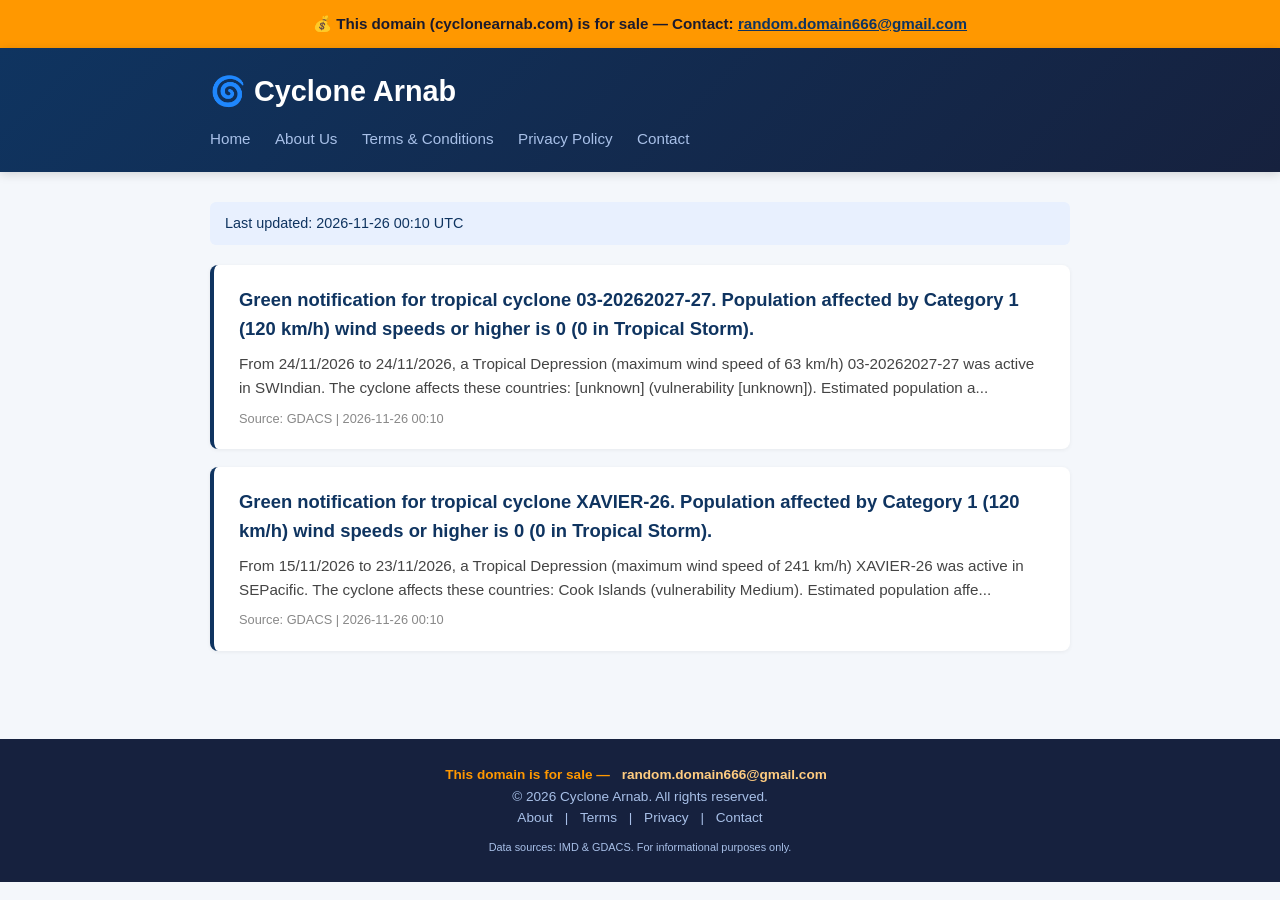
==== index.html @ 3da3ed90 "Auto-update: Thu Nov 26 00:10:37 UTC 2026" ====
<!DOCTYPE html>
<html lang="en">
<head>
<meta charset="UTF-8">
<meta name="viewport" content="width=device-width, initial-scale=1.0">
<title>Cyclone Arnab - Latest Cyclone Warnings & Updates</title>
<meta name="description" content="Real-time cyclone warnings, updates, and news for the Indian Ocean. Auto-updated from IMD and GDACS.">
<link rel="canonical" href="https://cyclonearnab.com/">
<link rel="stylesheet" href="/style.css">
</head>
<body>
<div style="background:#ff9800;color:#1a1a2e;text-align:center;padding:12px 20px;font-weight:600;font-size:0.95em;">
  💰 This domain (cyclonearnab.com) is for sale — Contact:
  <a href="mailto:random.domain666@gmail.com" style="color:#0f3460;text-decoration:underline;">random.domain666@gmail.com</a>
</div>
<header><div class="container"><h1><a href="/">🌀 Cyclone Arnab</a></h1><nav>
  <a href="/">Home</a>
  <a href="/about.html">About Us</a>
  <a href="/terms.html">Terms &amp; Conditions</a>
  <a href="/privacy.html">Privacy Policy</a>
  <a href="/contact.html">Contact</a>
</nav></div></header>
<main><div class="container"><div class="updated">Last updated: 2026-11-26 00:10 UTC</div><div class="card"><h3><a href="http://www.gdacs.org/report.aspx?eventtype=TC&eventid=1001352" target="_blank" rel="noopener">Green notification for tropical cyclone 03-20262027-27. Population affected by Category 1 (120 km/h) wind speeds or higher is 0  (0 in Tropical Storm).</a></h3>
                <p>From 24/11/2026 to 24/11/2026, a Tropical Depression (maximum wind speed of 63 km/h) 03-20262027-27 was active in SWIndian. The cyclone affects these countries: [unknown] (vulnerability [unknown]). Estimated population a...</p><small>Source: GDACS | 2026-11-26 00:10</small></div><div class="card"><h3><a href="http://www.gdacs.org/report.aspx?eventtype=TC&eventid=1001350" target="_blank" rel="noopener">Green notification for tropical cyclone XAVIER-26. Population affected by Category 1 (120 km/h) wind speeds or higher is 0  (0 in Tropical Storm).</a></h3>
                <p>From 15/11/2026 to 23/11/2026, a Tropical Depression (maximum wind speed of 241 km/h) XAVIER-26 was active in SEPacific. The cyclone affects these countries: Cook Islands (vulnerability Medium). Estimated population affe...</p><small>Source: GDACS | 2026-11-26 00:10</small></div></div></main>
<footer><div class="container">
<p style="color:#ff9800;font-weight:600;">This domain is for sale — <a href="mailto:random.domain666@gmail.com" style="color:#ffcc80;">random.domain666@gmail.com</a></p>
<p>&copy; 2026 Cyclone Arnab. All rights reserved.</p>
<p><a href="/about.html">About</a> | <a href="/terms.html">Terms</a> | <a href="/privacy.html">Privacy</a> | <a href="/contact.html">Contact</a></p>
<p style="margin-top:10px;font-size:0.8em;">Data sources: IMD &amp; GDACS. For informational purposes only.</p>
</div></footer>
</body></html>
---- style.css ----
* { margin: 0; padding: 0; box-sizing: border-box; }
body {
  font-family: -apple-system, BlinkMacSystemFont, "Segoe UI", Roboto, sans-serif;
  background: #f4f7fb;
  color: #1a1a2e;
  line-height: 1.6;
}
header {
  background: linear-gradient(135deg, #0f3460, #16213e);
  color: #fff;
  padding: 20px 0;
  box-shadow: 0 2px 10px rgba(0,0,0,0.15);
}
.container { max-width: 900px; margin: 0 auto; padding: 0 20px; }
header h1 { font-size: 1.8em; }
header h1 a { color: #fff; text-decoration: none; }
nav { margin-top: 12px; }
nav a {
  color: #a8c0e8;
  text-decoration: none;
  margin-right: 20px;
  font-size: 0.95em;
}
nav a:hover { color: #fff; text-decoration: underline; }
main { padding: 30px 0; }
.card {
  background: #fff;
  border-radius: 8px;
  padding: 20px 25px;
  margin-bottom: 18px;
  box-shadow: 0 1px 4px rgba(0,0,0,0.06);
  border-left: 4px solid #0f3460;
}
.card h3 { margin-bottom: 8px; font-size: 1.15em; }
.card h3 a { color: #0f3460; text-decoration: none; }
.card h3 a:hover { text-decoration: underline; }
.card p { color: #444; font-size: 0.95em; }
.card small { color: #888; font-size: 0.8em; display: block; margin-top: 8px; }
.updated { background: #e8f0fe; padding: 10px 15px; border-radius: 6px; margin-bottom: 20px; font-size: 0.9em; color: #0f3460; }
footer {
  background: #16213e;
  color: #a8c0e8;
  padding: 25px 0;
  text-align: center;
  font-size: 0.85em;
  margin-top: 40px;
}
footer a { color: #a8c0e8; text-decoration: none; margin: 0 8px; }
footer a:hover { color: #fff; text-decoration: underline; }
.page-content { background: #fff; border-radius: 8px; padding: 30px; box-shadow: 0 1px 4px rgba(0,0,0,0.06); }
.page-content h2 { margin-bottom: 15px; color: #0f3460; }
.page-content h3 { margin: 20px 0 8px; color: #16213e; }
.page-content p, .page-content li { margin-bottom: 10px; color: #333; }
.page-content ul { padding-left: 22px; }
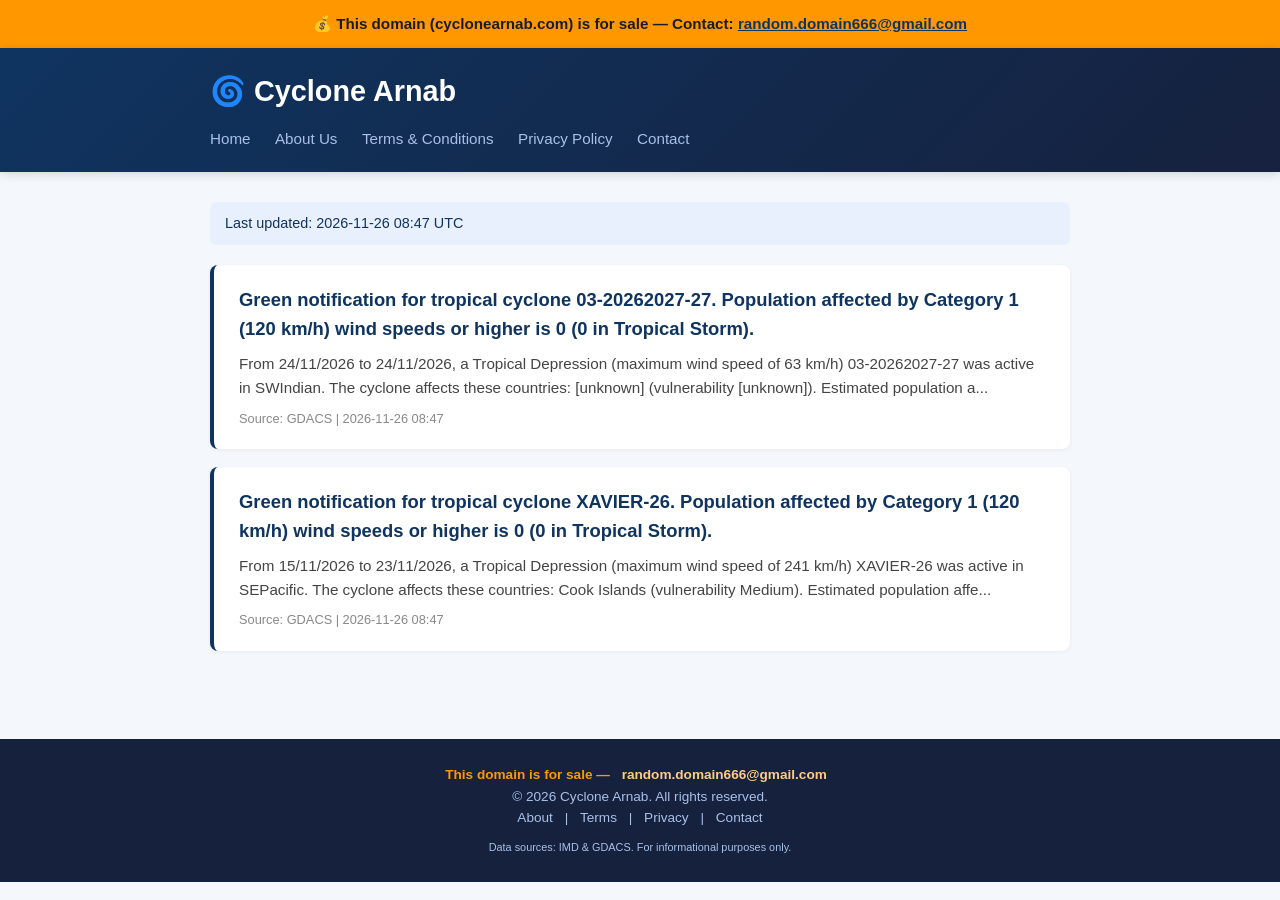
==== commit 14439b33: "Auto-update: Thu Nov 26 08:47:46 UTC 2026" ====
--- a/index.html
+++ b/index.html
@@ -20,9 +20,9 @@
   <a href="/privacy.html">Privacy Policy</a>
   <a href="/contact.html">Contact</a>
 </nav></div></header>
-<main><div class="container"><div class="updated">Last updated: 2026-11-26 00:10 UTC</div><div class="card"><h3><a href="http://www.gdacs.org/report.aspx?eventtype=TC&eventid=1001352" target="_blank" rel="noopener">Green notification for tropical cyclone 03-20262027-27. Population affected by Category 1 (120 km/h) wind speeds or higher is 0  (0 in Tropical Storm).</a></h3>
-                <p>From 24/11/2026 to 24/11/2026, a Tropical Depression (maximum wind speed of 63 km/h) 03-20262027-27 was active in SWIndian. The cyclone affects these countries: [unknown] (vulnerability [unknown]). Estimated population a...</p><small>Source: GDACS | 2026-11-26 00:10</small></div><div class="card"><h3><a href="http://www.gdacs.org/report.aspx?eventtype=TC&eventid=1001350" target="_blank" rel="noopener">Green notification for tropical cyclone XAVIER-26. Population affected by Category 1 (120 km/h) wind speeds or higher is 0  (0 in Tropical Storm).</a></h3>
-                <p>From 15/11/2026 to 23/11/2026, a Tropical Depression (maximum wind speed of 241 km/h) XAVIER-26 was active in SEPacific. The cyclone affects these countries: Cook Islands (vulnerability Medium). Estimated population affe...</p><small>Source: GDACS | 2026-11-26 00:10</small></div></div></main>
+<main><div class="container"><div class="updated">Last updated: 2026-11-26 08:47 UTC</div><div class="card"><h3><a href="http://www.gdacs.org/report.aspx?eventtype=TC&eventid=1001352" target="_blank" rel="noopener">Green notification for tropical cyclone 03-20262027-27. Population affected by Category 1 (120 km/h) wind speeds or higher is 0  (0 in Tropical Storm).</a></h3>
+                <p>From 24/11/2026 to 24/11/2026, a Tropical Depression (maximum wind speed of 63 km/h) 03-20262027-27 was active in SWIndian. The cyclone affects these countries: [unknown] (vulnerability [unknown]). Estimated population a...</p><small>Source: GDACS | 2026-11-26 08:47</small></div><div class="card"><h3><a href="http://www.gdacs.org/report.aspx?eventtype=TC&eventid=1001350" target="_blank" rel="noopener">Green notification for tropical cyclone XAVIER-26. Population affected by Category 1 (120 km/h) wind speeds or higher is 0  (0 in Tropical Storm).</a></h3>
+                <p>From 15/11/2026 to 23/11/2026, a Tropical Depression (maximum wind speed of 241 km/h) XAVIER-26 was active in SEPacific. The cyclone affects these countries: Cook Islands (vulnerability Medium). Estimated population affe...</p><small>Source: GDACS | 2026-11-26 08:47</small></div></div></main>
 <footer><div class="container">
 <p style="color:#ff9800;font-weight:600;">This domain is for sale — <a href="mailto:random.domain666@gmail.com" style="color:#ffcc80;">random.domain666@gmail.com</a></p>
 <p>&copy; 2026 Cyclone Arnab. All rights reserved.</p>
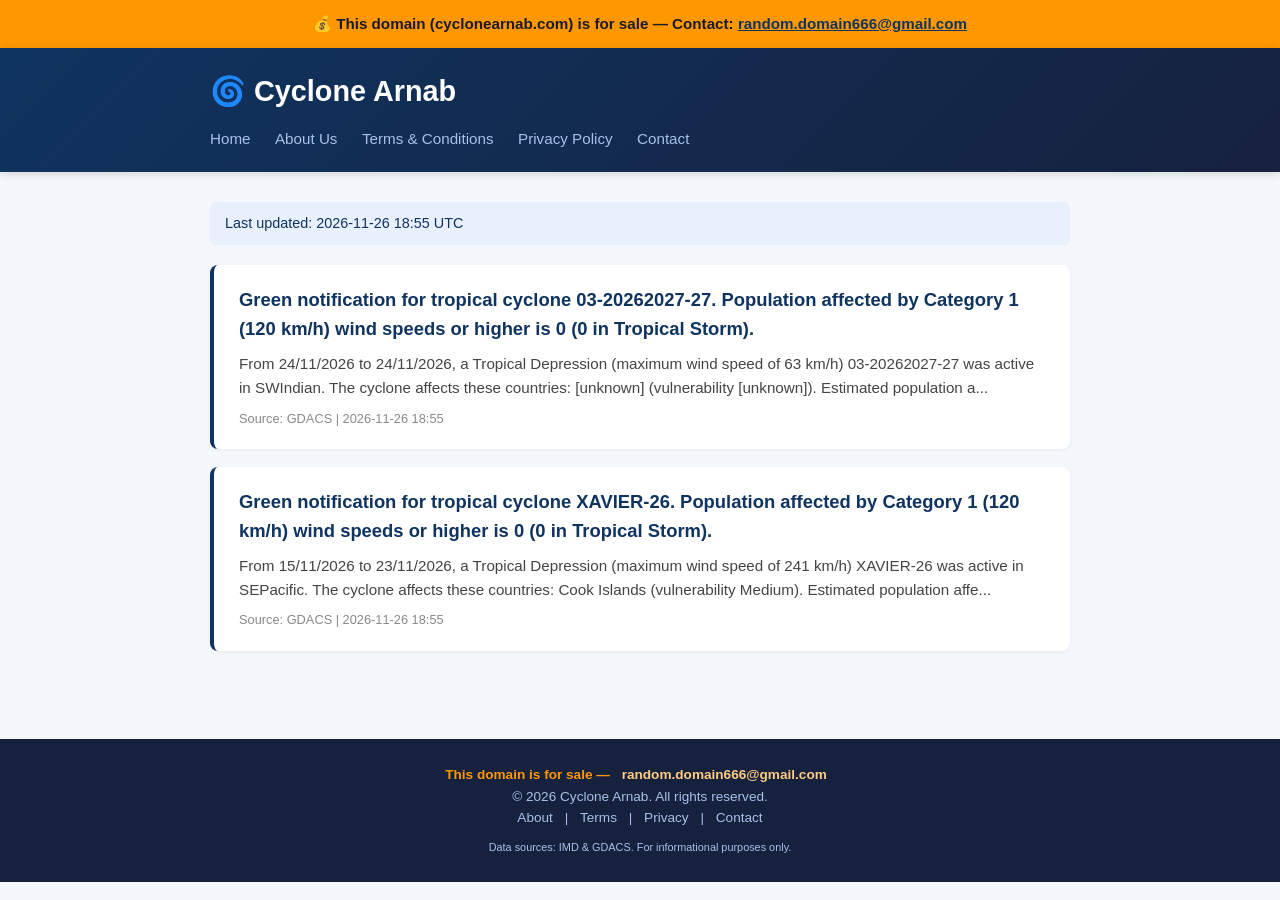
==== commit ee72f519: "Auto-update: Thu Nov 26 18:55:11 UTC 2026" ====
--- a/index.html
+++ b/index.html
@@ -20,9 +20,9 @@
   <a href="/privacy.html">Privacy Policy</a>
   <a href="/contact.html">Contact</a>
 </nav></div></header>
-<main><div class="container"><div class="updated">Last updated: 2026-11-26 08:47 UTC</div><div class="card"><h3><a href="http://www.gdacs.org/report.aspx?eventtype=TC&eventid=1001352" target="_blank" rel="noopener">Green notification for tropical cyclone 03-20262027-27. Population affected by Category 1 (120 km/h) wind speeds or higher is 0  (0 in Tropical Storm).</a></h3>
-                <p>From 24/11/2026 to 24/11/2026, a Tropical Depression (maximum wind speed of 63 km/h) 03-20262027-27 was active in SWIndian. The cyclone affects these countries: [unknown] (vulnerability [unknown]). Estimated population a...</p><small>Source: GDACS | 2026-11-26 08:47</small></div><div class="card"><h3><a href="http://www.gdacs.org/report.aspx?eventtype=TC&eventid=1001350" target="_blank" rel="noopener">Green notification for tropical cyclone XAVIER-26. Population affected by Category 1 (120 km/h) wind speeds or higher is 0  (0 in Tropical Storm).</a></h3>
-                <p>From 15/11/2026 to 23/11/2026, a Tropical Depression (maximum wind speed of 241 km/h) XAVIER-26 was active in SEPacific. The cyclone affects these countries: Cook Islands (vulnerability Medium). Estimated population affe...</p><small>Source: GDACS | 2026-11-26 08:47</small></div></div></main>
+<main><div class="container"><div class="updated">Last updated: 2026-11-26 18:55 UTC</div><div class="card"><h3><a href="http://www.gdacs.org/report.aspx?eventtype=TC&eventid=1001352" target="_blank" rel="noopener">Green notification for tropical cyclone 03-20262027-27. Population affected by Category 1 (120 km/h) wind speeds or higher is 0  (0 in Tropical Storm).</a></h3>
+                <p>From 24/11/2026 to 24/11/2026, a Tropical Depression (maximum wind speed of 63 km/h) 03-20262027-27 was active in SWIndian. The cyclone affects these countries: [unknown] (vulnerability [unknown]). Estimated population a...</p><small>Source: GDACS | 2026-11-26 18:55</small></div><div class="card"><h3><a href="http://www.gdacs.org/report.aspx?eventtype=TC&eventid=1001350" target="_blank" rel="noopener">Green notification for tropical cyclone XAVIER-26. Population affected by Category 1 (120 km/h) wind speeds or higher is 0  (0 in Tropical Storm).</a></h3>
+                <p>From 15/11/2026 to 23/11/2026, a Tropical Depression (maximum wind speed of 241 km/h) XAVIER-26 was active in SEPacific. The cyclone affects these countries: Cook Islands (vulnerability Medium). Estimated population affe...</p><small>Source: GDACS | 2026-11-26 18:55</small></div></div></main>
 <footer><div class="container">
 <p style="color:#ff9800;font-weight:600;">This domain is for sale — <a href="mailto:random.domain666@gmail.com" style="color:#ffcc80;">random.domain666@gmail.com</a></p>
 <p>&copy; 2026 Cyclone Arnab. All rights reserved.</p>
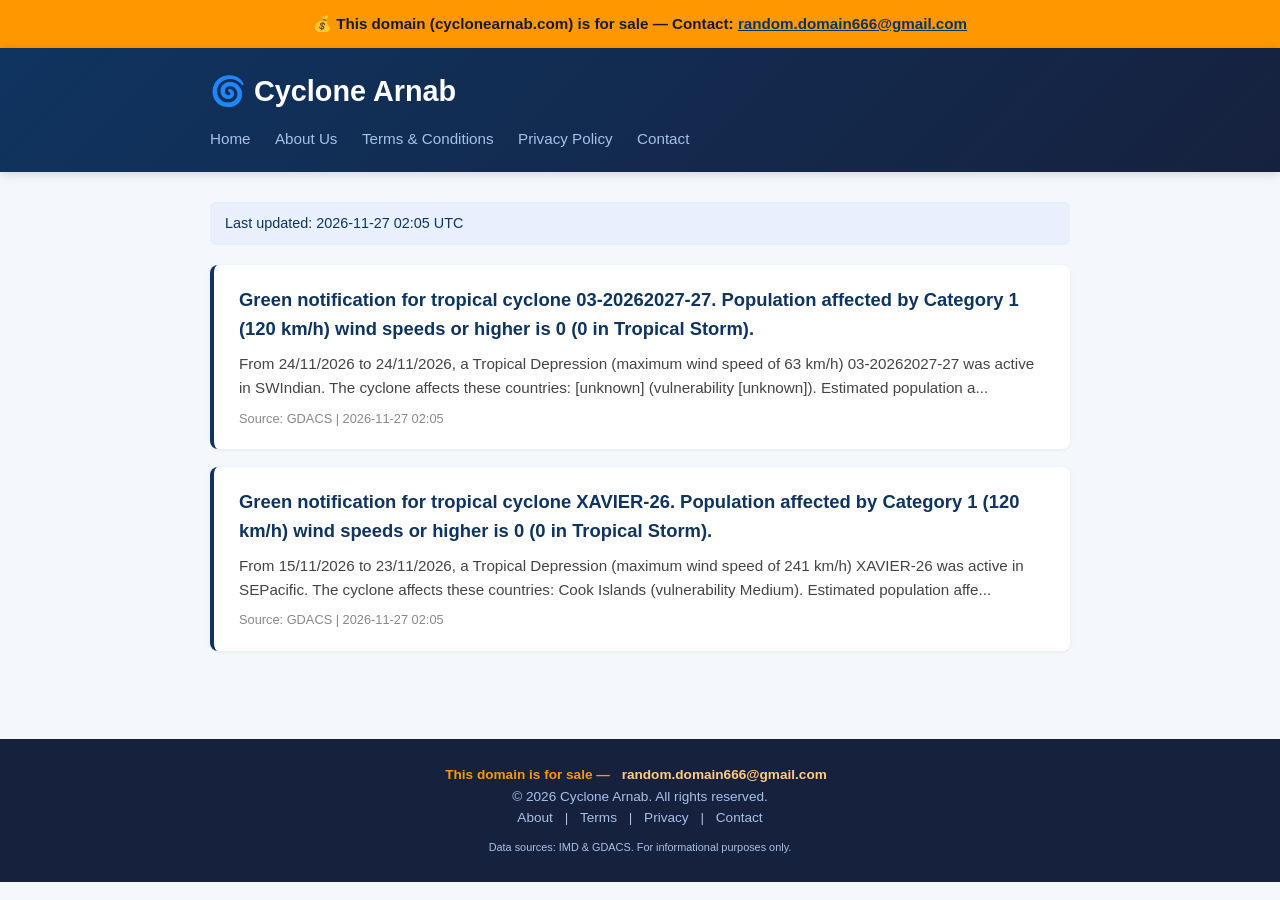
==== commit a7b42c9e: "Auto-update: Fri Nov 27 02:05:59 UTC 2026" ====
--- a/index.html
+++ b/index.html
@@ -20,9 +20,9 @@
   <a href="/privacy.html">Privacy Policy</a>
   <a href="/contact.html">Contact</a>
 </nav></div></header>
-<main><div class="container"><div class="updated">Last updated: 2026-11-26 18:55 UTC</div><div class="card"><h3><a href="http://www.gdacs.org/report.aspx?eventtype=TC&eventid=1001352" target="_blank" rel="noopener">Green notification for tropical cyclone 03-20262027-27. Population affected by Category 1 (120 km/h) wind speeds or higher is 0  (0 in Tropical Storm).</a></h3>
-                <p>From 24/11/2026 to 24/11/2026, a Tropical Depression (maximum wind speed of 63 km/h) 03-20262027-27 was active in SWIndian. The cyclone affects these countries: [unknown] (vulnerability [unknown]). Estimated population a...</p><small>Source: GDACS | 2026-11-26 18:55</small></div><div class="card"><h3><a href="http://www.gdacs.org/report.aspx?eventtype=TC&eventid=1001350" target="_blank" rel="noopener">Green notification for tropical cyclone XAVIER-26. Population affected by Category 1 (120 km/h) wind speeds or higher is 0  (0 in Tropical Storm).</a></h3>
-                <p>From 15/11/2026 to 23/11/2026, a Tropical Depression (maximum wind speed of 241 km/h) XAVIER-26 was active in SEPacific. The cyclone affects these countries: Cook Islands (vulnerability Medium). Estimated population affe...</p><small>Source: GDACS | 2026-11-26 18:55</small></div></div></main>
+<main><div class="container"><div class="updated">Last updated: 2026-11-27 02:05 UTC</div><div class="card"><h3><a href="http://www.gdacs.org/report.aspx?eventtype=TC&eventid=1001352" target="_blank" rel="noopener">Green notification for tropical cyclone 03-20262027-27. Population affected by Category 1 (120 km/h) wind speeds or higher is 0  (0 in Tropical Storm).</a></h3>
+                <p>From 24/11/2026 to 24/11/2026, a Tropical Depression (maximum wind speed of 63 km/h) 03-20262027-27 was active in SWIndian. The cyclone affects these countries: [unknown] (vulnerability [unknown]). Estimated population a...</p><small>Source: GDACS | 2026-11-27 02:05</small></div><div class="card"><h3><a href="http://www.gdacs.org/report.aspx?eventtype=TC&eventid=1001350" target="_blank" rel="noopener">Green notification for tropical cyclone XAVIER-26. Population affected by Category 1 (120 km/h) wind speeds or higher is 0  (0 in Tropical Storm).</a></h3>
+                <p>From 15/11/2026 to 23/11/2026, a Tropical Depression (maximum wind speed of 241 km/h) XAVIER-26 was active in SEPacific. The cyclone affects these countries: Cook Islands (vulnerability Medium). Estimated population affe...</p><small>Source: GDACS | 2026-11-27 02:05</small></div></div></main>
 <footer><div class="container">
 <p style="color:#ff9800;font-weight:600;">This domain is for sale — <a href="mailto:random.domain666@gmail.com" style="color:#ffcc80;">random.domain666@gmail.com</a></p>
 <p>&copy; 2026 Cyclone Arnab. All rights reserved.</p>
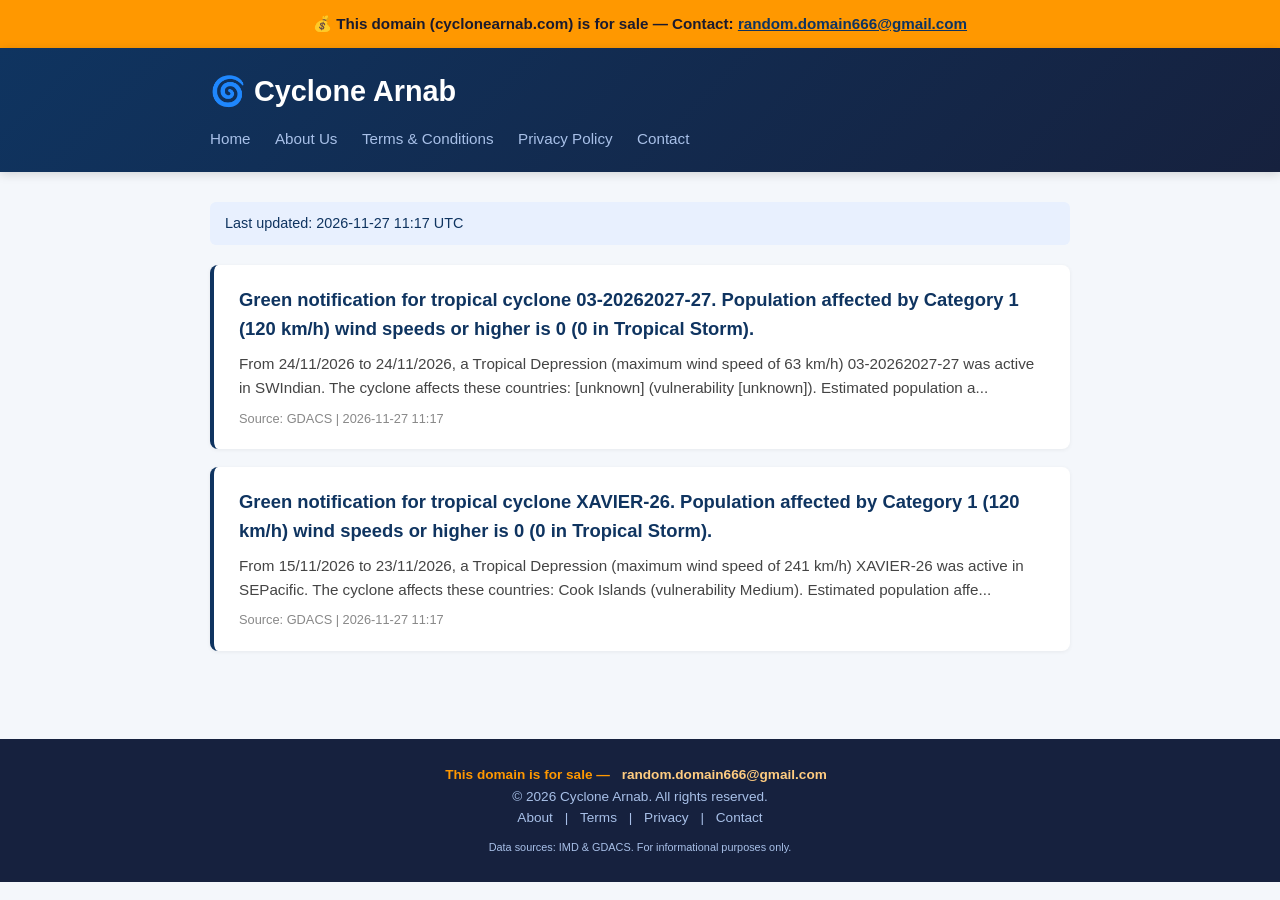
==== commit a6cb0bc5: "Auto-update: Fri Nov 27 11:17:25 UTC 2026" ====
--- a/index.html
+++ b/index.html
@@ -20,9 +20,9 @@
   <a href="/privacy.html">Privacy Policy</a>
   <a href="/contact.html">Contact</a>
 </nav></div></header>
-<main><div class="container"><div class="updated">Last updated: 2026-11-27 02:05 UTC</div><div class="card"><h3><a href="http://www.gdacs.org/report.aspx?eventtype=TC&eventid=1001352" target="_blank" rel="noopener">Green notification for tropical cyclone 03-20262027-27. Population affected by Category 1 (120 km/h) wind speeds or higher is 0  (0 in Tropical Storm).</a></h3>
-                <p>From 24/11/2026 to 24/11/2026, a Tropical Depression (maximum wind speed of 63 km/h) 03-20262027-27 was active in SWIndian. The cyclone affects these countries: [unknown] (vulnerability [unknown]). Estimated population a...</p><small>Source: GDACS | 2026-11-27 02:05</small></div><div class="card"><h3><a href="http://www.gdacs.org/report.aspx?eventtype=TC&eventid=1001350" target="_blank" rel="noopener">Green notification for tropical cyclone XAVIER-26. Population affected by Category 1 (120 km/h) wind speeds or higher is 0  (0 in Tropical Storm).</a></h3>
-                <p>From 15/11/2026 to 23/11/2026, a Tropical Depression (maximum wind speed of 241 km/h) XAVIER-26 was active in SEPacific. The cyclone affects these countries: Cook Islands (vulnerability Medium). Estimated population affe...</p><small>Source: GDACS | 2026-11-27 02:05</small></div></div></main>
+<main><div class="container"><div class="updated">Last updated: 2026-11-27 11:17 UTC</div><div class="card"><h3><a href="http://www.gdacs.org/report.aspx?eventtype=TC&eventid=1001352" target="_blank" rel="noopener">Green notification for tropical cyclone 03-20262027-27. Population affected by Category 1 (120 km/h) wind speeds or higher is 0  (0 in Tropical Storm).</a></h3>
+                <p>From 24/11/2026 to 24/11/2026, a Tropical Depression (maximum wind speed of 63 km/h) 03-20262027-27 was active in SWIndian. The cyclone affects these countries: [unknown] (vulnerability [unknown]). Estimated population a...</p><small>Source: GDACS | 2026-11-27 11:17</small></div><div class="card"><h3><a href="http://www.gdacs.org/report.aspx?eventtype=TC&eventid=1001350" target="_blank" rel="noopener">Green notification for tropical cyclone XAVIER-26. Population affected by Category 1 (120 km/h) wind speeds or higher is 0  (0 in Tropical Storm).</a></h3>
+                <p>From 15/11/2026 to 23/11/2026, a Tropical Depression (maximum wind speed of 241 km/h) XAVIER-26 was active in SEPacific. The cyclone affects these countries: Cook Islands (vulnerability Medium). Estimated population affe...</p><small>Source: GDACS | 2026-11-27 11:17</small></div></div></main>
 <footer><div class="container">
 <p style="color:#ff9800;font-weight:600;">This domain is for sale — <a href="mailto:random.domain666@gmail.com" style="color:#ffcc80;">random.domain666@gmail.com</a></p>
 <p>&copy; 2026 Cyclone Arnab. All rights reserved.</p>
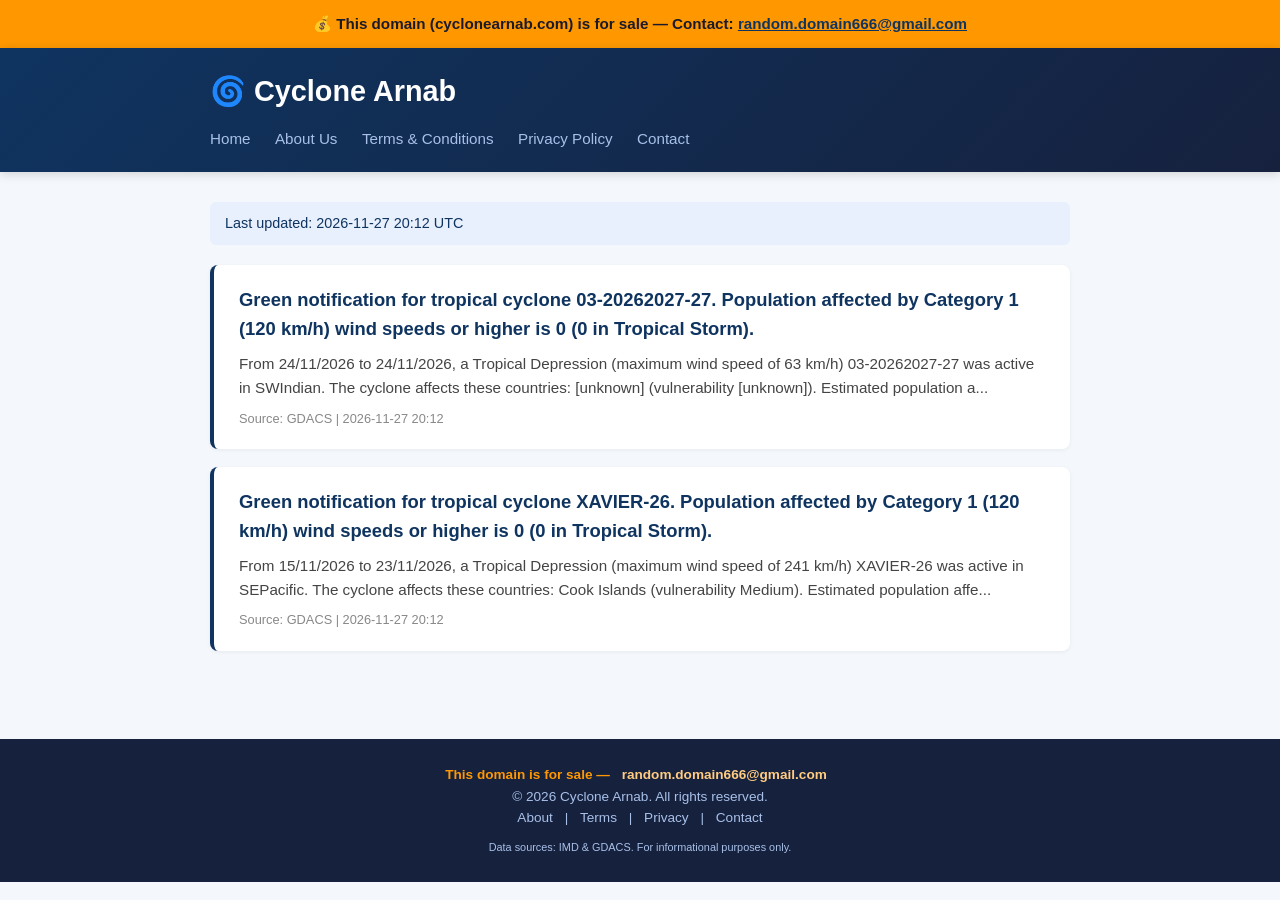
==== commit b6e6f1fa: "Auto-update: Fri Nov 27 20:12:07 UTC 2026" ====
--- a/index.html
+++ b/index.html
@@ -20,9 +20,9 @@
   <a href="/privacy.html">Privacy Policy</a>
   <a href="/contact.html">Contact</a>
 </nav></div></header>
-<main><div class="container"><div class="updated">Last updated: 2026-11-27 11:17 UTC</div><div class="card"><h3><a href="http://www.gdacs.org/report.aspx?eventtype=TC&eventid=1001352" target="_blank" rel="noopener">Green notification for tropical cyclone 03-20262027-27. Population affected by Category 1 (120 km/h) wind speeds or higher is 0  (0 in Tropical Storm).</a></h3>
-                <p>From 24/11/2026 to 24/11/2026, a Tropical Depression (maximum wind speed of 63 km/h) 03-20262027-27 was active in SWIndian. The cyclone affects these countries: [unknown] (vulnerability [unknown]). Estimated population a...</p><small>Source: GDACS | 2026-11-27 11:17</small></div><div class="card"><h3><a href="http://www.gdacs.org/report.aspx?eventtype=TC&eventid=1001350" target="_blank" rel="noopener">Green notification for tropical cyclone XAVIER-26. Population affected by Category 1 (120 km/h) wind speeds or higher is 0  (0 in Tropical Storm).</a></h3>
-                <p>From 15/11/2026 to 23/11/2026, a Tropical Depression (maximum wind speed of 241 km/h) XAVIER-26 was active in SEPacific. The cyclone affects these countries: Cook Islands (vulnerability Medium). Estimated population affe...</p><small>Source: GDACS | 2026-11-27 11:17</small></div></div></main>
+<main><div class="container"><div class="updated">Last updated: 2026-11-27 20:12 UTC</div><div class="card"><h3><a href="http://www.gdacs.org/report.aspx?eventtype=TC&eventid=1001352" target="_blank" rel="noopener">Green notification for tropical cyclone 03-20262027-27. Population affected by Category 1 (120 km/h) wind speeds or higher is 0  (0 in Tropical Storm).</a></h3>
+                <p>From 24/11/2026 to 24/11/2026, a Tropical Depression (maximum wind speed of 63 km/h) 03-20262027-27 was active in SWIndian. The cyclone affects these countries: [unknown] (vulnerability [unknown]). Estimated population a...</p><small>Source: GDACS | 2026-11-27 20:12</small></div><div class="card"><h3><a href="http://www.gdacs.org/report.aspx?eventtype=TC&eventid=1001350" target="_blank" rel="noopener">Green notification for tropical cyclone XAVIER-26. Population affected by Category 1 (120 km/h) wind speeds or higher is 0  (0 in Tropical Storm).</a></h3>
+                <p>From 15/11/2026 to 23/11/2026, a Tropical Depression (maximum wind speed of 241 km/h) XAVIER-26 was active in SEPacific. The cyclone affects these countries: Cook Islands (vulnerability Medium). Estimated population affe...</p><small>Source: GDACS | 2026-11-27 20:12</small></div></div></main>
 <footer><div class="container">
 <p style="color:#ff9800;font-weight:600;">This domain is for sale — <a href="mailto:random.domain666@gmail.com" style="color:#ffcc80;">random.domain666@gmail.com</a></p>
 <p>&copy; 2026 Cyclone Arnab. All rights reserved.</p>
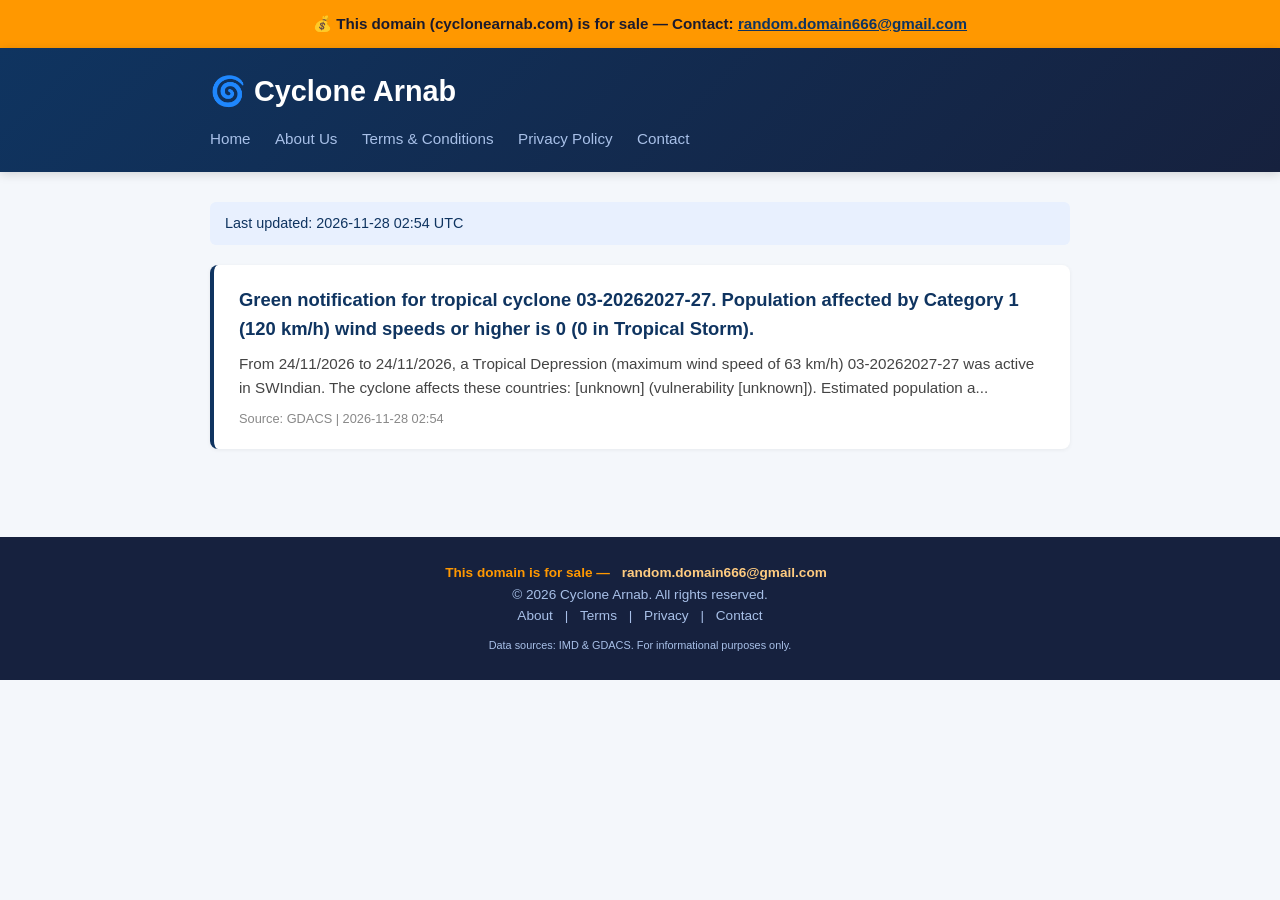
==== commit cd04c24c: "Auto-update: Sat Nov 28 02:54:33 UTC 2026" ====
--- a/index.html
+++ b/index.html
@@ -20,9 +20,8 @@
   <a href="/privacy.html">Privacy Policy</a>
   <a href="/contact.html">Contact</a>
 </nav></div></header>
-<main><div class="container"><div class="updated">Last updated: 2026-11-27 20:12 UTC</div><div class="card"><h3><a href="http://www.gdacs.org/report.aspx?eventtype=TC&eventid=1001352" target="_blank" rel="noopener">Green notification for tropical cyclone 03-20262027-27. Population affected by Category 1 (120 km/h) wind speeds or higher is 0  (0 in Tropical Storm).</a></h3>
-                <p>From 24/11/2026 to 24/11/2026, a Tropical Depression (maximum wind speed of 63 km/h) 03-20262027-27 was active in SWIndian. The cyclone affects these countries: [unknown] (vulnerability [unknown]). Estimated population a...</p><small>Source: GDACS | 2026-11-27 20:12</small></div><div class="card"><h3><a href="http://www.gdacs.org/report.aspx?eventtype=TC&eventid=1001350" target="_blank" rel="noopener">Green notification for tropical cyclone XAVIER-26. Population affected by Category 1 (120 km/h) wind speeds or higher is 0  (0 in Tropical Storm).</a></h3>
-                <p>From 15/11/2026 to 23/11/2026, a Tropical Depression (maximum wind speed of 241 km/h) XAVIER-26 was active in SEPacific. The cyclone affects these countries: Cook Islands (vulnerability Medium). Estimated population affe...</p><small>Source: GDACS | 2026-11-27 20:12</small></div></div></main>
+<main><div class="container"><div class="updated">Last updated: 2026-11-28 02:54 UTC</div><div class="card"><h3><a href="http://www.gdacs.org/report.aspx?eventtype=TC&eventid=1001352" target="_blank" rel="noopener">Green notification for tropical cyclone 03-20262027-27. Population affected by Category 1 (120 km/h) wind speeds or higher is 0  (0 in Tropical Storm).</a></h3>
+                <p>From 24/11/2026 to 24/11/2026, a Tropical Depression (maximum wind speed of 63 km/h) 03-20262027-27 was active in SWIndian. The cyclone affects these countries: [unknown] (vulnerability [unknown]). Estimated population a...</p><small>Source: GDACS | 2026-11-28 02:54</small></div></div></main>
 <footer><div class="container">
 <p style="color:#ff9800;font-weight:600;">This domain is for sale — <a href="mailto:random.domain666@gmail.com" style="color:#ffcc80;">random.domain666@gmail.com</a></p>
 <p>&copy; 2026 Cyclone Arnab. All rights reserved.</p>
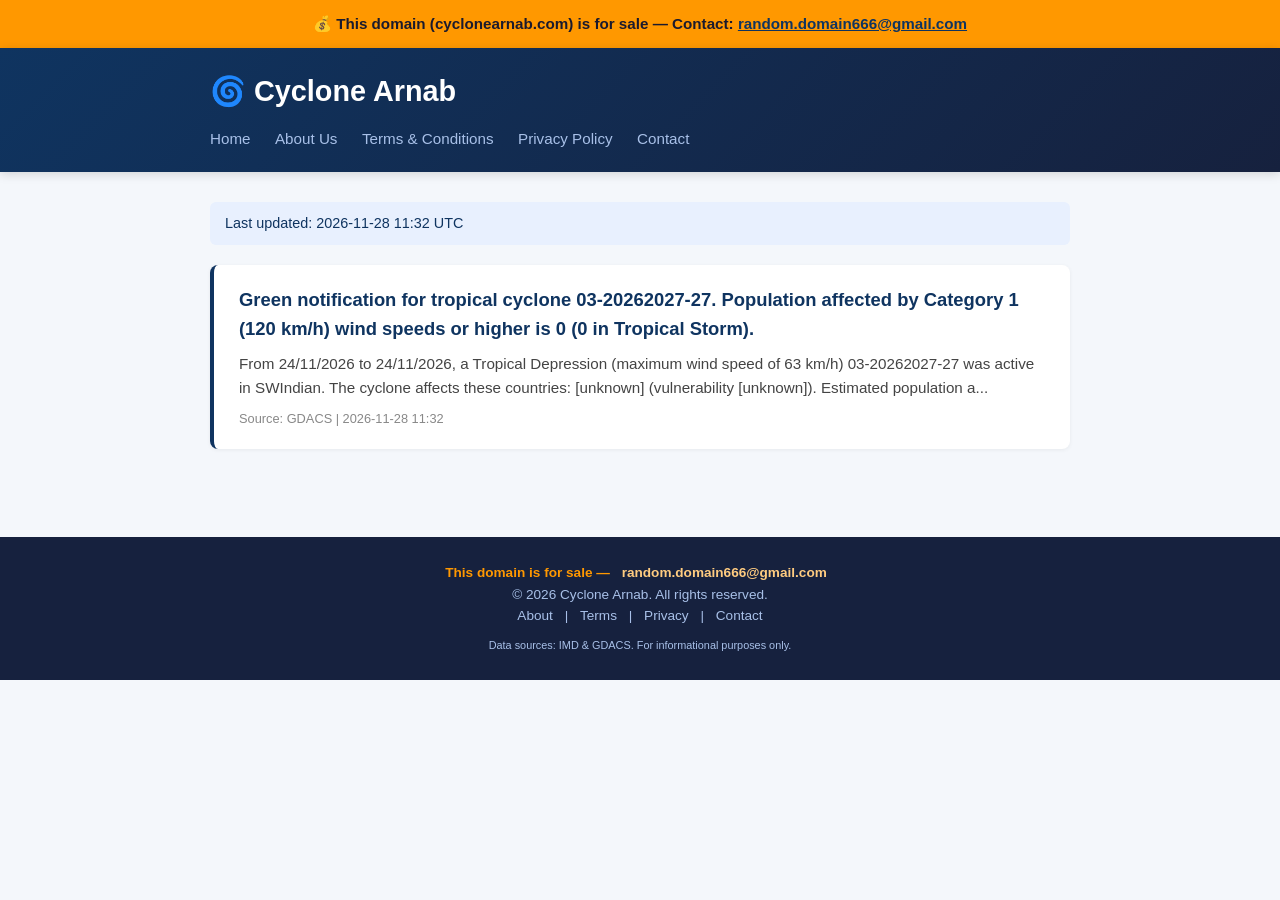
==== commit c96d8d94: "Auto-update: Sat Nov 28 11:32:29 UTC 2026" ====
--- a/index.html
+++ b/index.html
@@ -20,8 +20,8 @@
   <a href="/privacy.html">Privacy Policy</a>
   <a href="/contact.html">Contact</a>
 </nav></div></header>
-<main><div class="container"><div class="updated">Last updated: 2026-11-28 02:54 UTC</div><div class="card"><h3><a href="http://www.gdacs.org/report.aspx?eventtype=TC&eventid=1001352" target="_blank" rel="noopener">Green notification for tropical cyclone 03-20262027-27. Population affected by Category 1 (120 km/h) wind speeds or higher is 0  (0 in Tropical Storm).</a></h3>
-                <p>From 24/11/2026 to 24/11/2026, a Tropical Depression (maximum wind speed of 63 km/h) 03-20262027-27 was active in SWIndian. The cyclone affects these countries: [unknown] (vulnerability [unknown]). Estimated population a...</p><small>Source: GDACS | 2026-11-28 02:54</small></div></div></main>
+<main><div class="container"><div class="updated">Last updated: 2026-11-28 11:32 UTC</div><div class="card"><h3><a href="http://www.gdacs.org/report.aspx?eventtype=TC&eventid=1001352" target="_blank" rel="noopener">Green notification for tropical cyclone 03-20262027-27. Population affected by Category 1 (120 km/h) wind speeds or higher is 0  (0 in Tropical Storm).</a></h3>
+                <p>From 24/11/2026 to 24/11/2026, a Tropical Depression (maximum wind speed of 63 km/h) 03-20262027-27 was active in SWIndian. The cyclone affects these countries: [unknown] (vulnerability [unknown]). Estimated population a...</p><small>Source: GDACS | 2026-11-28 11:32</small></div></div></main>
 <footer><div class="container">
 <p style="color:#ff9800;font-weight:600;">This domain is for sale — <a href="mailto:random.domain666@gmail.com" style="color:#ffcc80;">random.domain666@gmail.com</a></p>
 <p>&copy; 2026 Cyclone Arnab. All rights reserved.</p>
